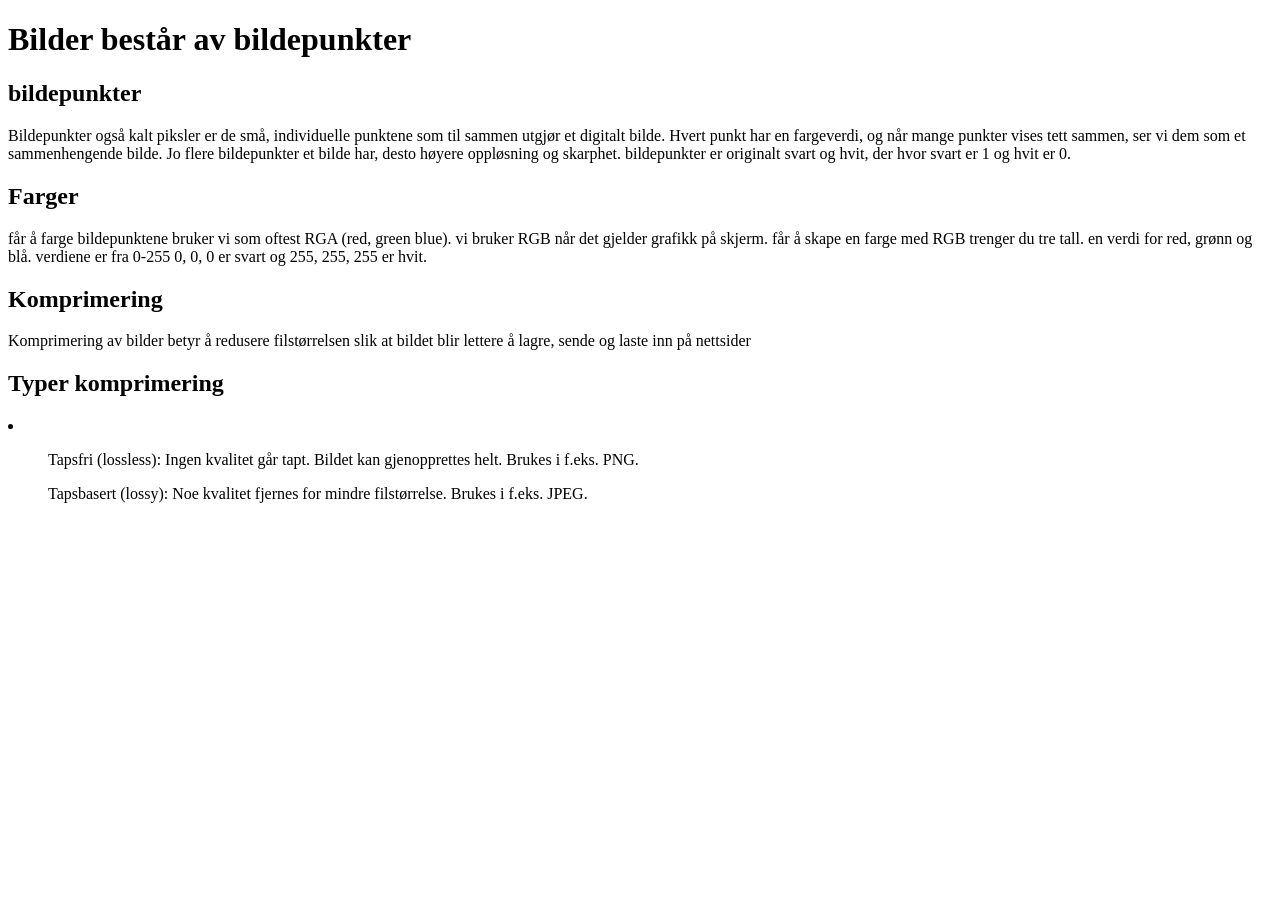
==== bilde-bildepunkt.html @ 81c157f1 "Create bilde-bildepunkt.html bilde nettside" ====
<!DOCTYPE html>
<html lang="en">

<head>
    <meta charset="UTF-8">
    <meta name="viewport" content="width=device-width, initial-scale=1.0">
    <title>Document</title>
</head>

<body>
    <h1>Bilder består av bildepunkter</h1>
    <h2>bildepunkter</h2>
    <p>Bildepunkter også kalt piksler er de små, individuelle punktene som til sammen utgjør et digitalt bilde. Hvert
        punkt har en fargeverdi, og når mange punkter vises tett sammen, ser vi dem som et sammenhengende bilde. Jo
        flere bildepunkter et bilde har, desto høyere oppløsning og skarphet. bildepunkter er originalt svart og hvit,
        der hvor svart er 1 og hvit er 0. </p>
    <p></p>


    <h2>Farger</h2>
    <p>får å farge bildepunktene bruker vi som oftest RGA (red, green blue). vi bruker RGB når det gjelder grafikk på
        skjerm. får å skape en farge med RGB trenger du tre tall. en verdi for red, grønn og blå. verdiene er fra 0-255
        0, 0, 0 er svart og 255, 255, 255 er hvit.</p>

    <h2>Komprimering</h2>
    <p>Komprimering av bilder betyr å redusere filstørrelsen slik at bildet blir lettere å lagre, sende og laste inn på
        nettsider</p>
    <h2>Typer komprimering</h2>
    <li>
        <ol>Tapsfri (lossless): Ingen kvalitet går tapt. Bildet kan gjenopprettes helt. Brukes i f.eks. PNG.</ol>
        <ol>Tapsbasert (lossy): Noe kvalitet fjernes for mindre filstørrelse. Brukes i f.eks. JPEG.</ol>
    </li>

</body>

</html>
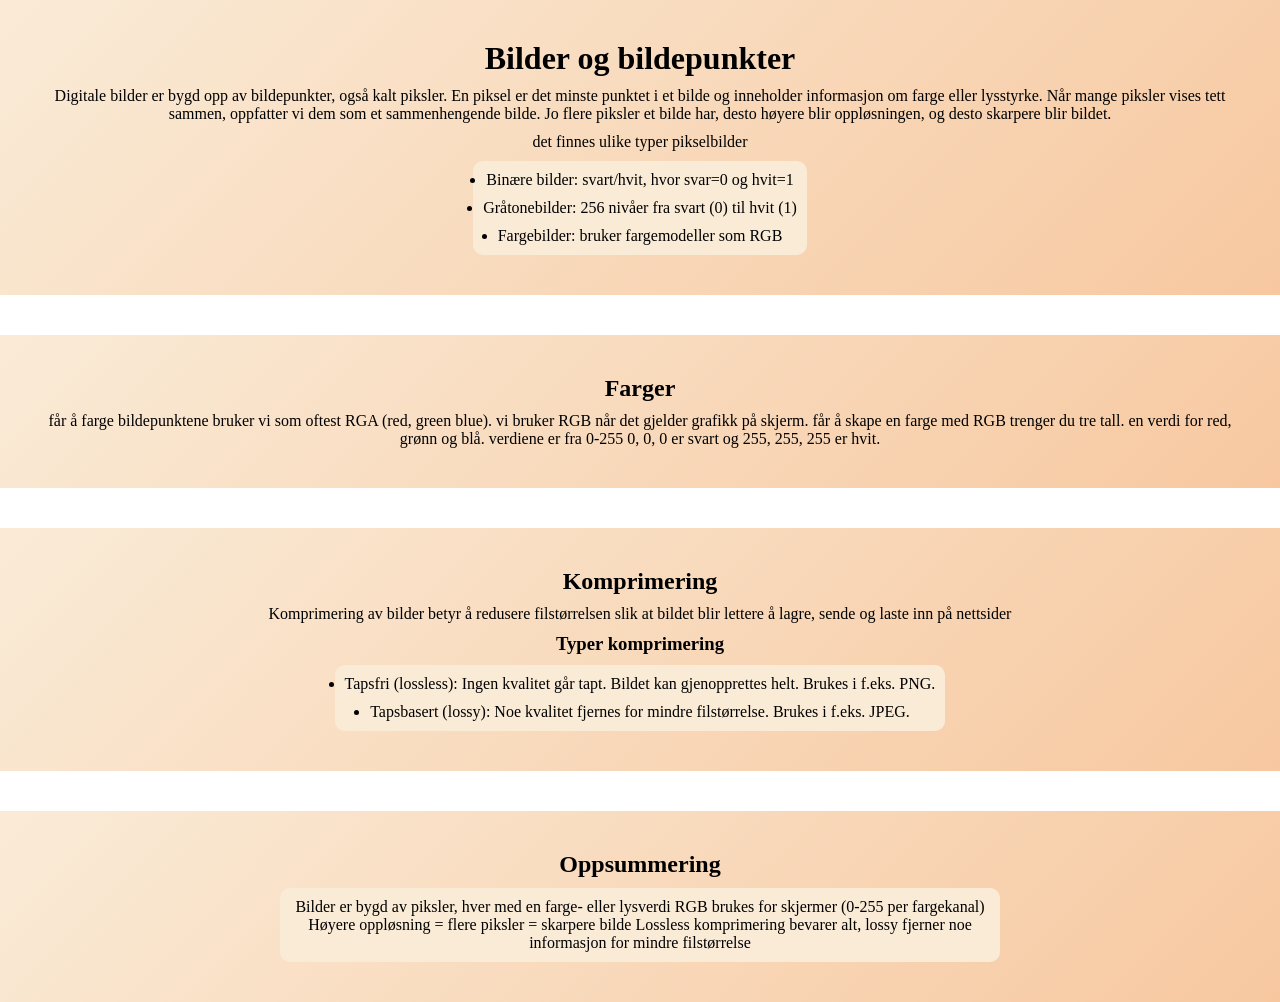
==== commit d3362710: "ferdig bilde side, med styling i css" ====
--- a/bilde-bildepunkt.html
+++ b/bilde-bildepunkt.html
@@ -5,31 +5,56 @@
     <meta charset="UTF-8">
     <meta name="viewport" content="width=device-width, initial-scale=1.0">
     <title>Document</title>
+    <link rel="stylesheet" href="style.css">
 </head>
 
 <body>
-    <h1>Bilder består av bildepunkter</h1>
-    <h2>bildepunkter</h2>
-    <p>Bildepunkter også kalt piksler er de små, individuelle punktene som til sammen utgjør et digitalt bilde. Hvert
-        punkt har en fargeverdi, og når mange punkter vises tett sammen, ser vi dem som et sammenhengende bilde. Jo
-        flere bildepunkter et bilde har, desto høyere oppløsning og skarphet. bildepunkter er originalt svart og hvit,
-        der hvor svart er 1 og hvit er 0. </p>
-    <p></p>
+    <div class="container">
+        <div class="bilder">
+            <h1>Bilder og bildepunkter</h1>
+            <p>Digitale bilder er bygd opp av bildepunkter, også kalt piksler. En piksel er det minste punktet i et bilde og
+                inneholder informasjon om farge eller lysstyrke. Når mange piksler vises tett sammen, oppfatter vi dem som
+                et
+                sammenhengende bilde. Jo flere piksler et bilde har, desto høyere blir oppløsningen, og desto skarpere blir
+                bildet. </p>
+            <p>det finnes ulike typer pikselbilder</p>
+            <ul>
+                <li>Binære bilder: svart/hvit, hvor svar=0 og hvit=1</li>
+                <li>Gråtonebilder: 256 nivåer fra svart (0) til hvit (1)</li>
+                <li>Fargebilder: bruker fargemodeller som RGB</li>
+            </ul>
+        </div>
+        <div class="farger">
+            <h2>Farger</h2>
+            <p>får å farge bildepunktene bruker vi som oftest RGA (red, green blue). vi bruker RGB når det gjelder grafikk
+                på
+                skjerm. får å skape en farge med RGB trenger du tre tall. en verdi for red, grønn og blå. verdiene er fra
+                0-255
+                0, 0, 0 er svart og 255, 255, 255 er hvit.</p>
+        </div>
+        <div class="komprimering">
+            <h2>Komprimering</h2>
+            <p>Komprimering av bilder betyr å redusere filstørrelsen slik at bildet blir lettere å lagre, sende og laste inn
+                på
+                nettsider</p>
+            <h3>Typer komprimering</h3>
+            <ul>
+                <li>Tapsfri (lossless): Ingen kvalitet går tapt. Bildet kan gjenopprettes helt. Brukes i f.eks. PNG.</li>
+                <li>Tapsbasert (lossy): Noe kvalitet fjernes for mindre filstørrelse. Brukes i f.eks. JPEG.</li>
+            </ul>
+        </div>
+        <div class="oppsumering">
+            <h2>Oppsummering</h2>
+            <ul>
+                </li>Bilder er bygd av piksler, hver med en farge- eller lysverdi</li>
+                </li>RGB brukes for skjermer (0-255 per fargekanal)</li>
+                </li>Høyere oppløsning = flere piksler = skarpere bilde</li>
+                </li>Lossless komprimering bevarer alt, lossy fjerner noe informasjon for mindre filstørrelse</li>
+            </ul>
+        </div>
+    </div>
 
 
-    <h2>Farger</h2>
-    <p>får å farge bildepunktene bruker vi som oftest RGA (red, green blue). vi bruker RGB når det gjelder grafikk på
-        skjerm. får å skape en farge med RGB trenger du tre tall. en verdi for red, grønn og blå. verdiene er fra 0-255
-        0, 0, 0 er svart og 255, 255, 255 er hvit.</p>
-
-    <h2>Komprimering</h2>
-    <p>Komprimering av bilder betyr å redusere filstørrelsen slik at bildet blir lettere å lagre, sende og laste inn på
-        nettsider</p>
-    <h2>Typer komprimering</h2>
-    <li>
-        <ol>Tapsfri (lossless): Ingen kvalitet går tapt. Bildet kan gjenopprettes helt. Brukes i f.eks. PNG.</ol>
-        <ol>Tapsbasert (lossy): Noe kvalitet fjernes for mindre filstørrelse. Brukes i f.eks. JPEG.</ol>
-    </li>
 
 </body>
 
--- a/style.css
+++ b/style.css
@@ -0,0 +1,102 @@
+:root{
+    --clr-primary-400: hsl(221, 53%, 46%);
+    --clr-secondary-500: hsl(198, 58%, 54%);
+
+    --clr-neutral-100: hsl(195, 50%, 97%);
+    --clr-neutral-200: hsl(197, 51%, 85%);
+    --clr-neutral-800: hsl(197, 20%, 18%);
+
+    --clr-accent-1: hsl(107, 38%, 60%);
+    --clr-accent-2: hsl(51, 38%, 60%);
+    --clr-accent-3: hsl(18, 38%, 60%);
+    --clr-accent-3: hsl(263, 38%, 60%);
+
+    --clr-padding-xs: 4px;
+    --clr-padding-s: 8px;
+    --clr-padding-m: 16px;
+    --clr-padding-l: 24px;
+}
+*{
+    box-sizing: border-box;
+    padding: 0;
+    border: 0;
+    margin: 0;
+}
+img{
+    width: 100%;
+    display: block;
+}
+
+
+
+.bilder{
+    display: flex;
+    flex-direction: column;
+    justify-content: center;
+    align-items: center;
+    gap: 10px;
+    text-align: center;
+    background: linear-gradient(135deg, antiquewhite 0%, #f7c8a0 100%);
+}
+
+
+.farger{
+    display: flex;
+    flex-direction: column;
+    justify-content: center;
+    align-items: center;
+    gap: 10px;
+    text-align: center;
+    padding-top: 30px;
+    background: linear-gradient(135deg, antiquewhite 0%, #f7c8a0 100%);
+}
+
+.komprimering{
+
+     display: flex;
+    flex-direction: column;
+    justify-content: center;
+    align-items: center;
+    gap: 10px;
+
+    text-align: center;
+    padding-top: 30px;
+    background: linear-gradient(135deg, antiquewhite 0%, #f7c8a0 100%);
+}
+.oppsumering{
+     display: flex;
+    flex-direction: column;
+    justify-content: center;
+    align-items: center;
+    gap: 10px;
+    padding-top: 30px;
+    background: linear-gradient(135deg, antiquewhite 0%, #f7c8a0 100%);
+}
+
+ul{
+    display: flex;
+    flex-direction: column;
+    text-align: center;
+    gap: 10px;
+    justify-content: center;
+    align-items: center;
+
+    background-color: antiquewhite;
+    padding: 10px;
+    border-radius: 10px;
+    max-width: 60%;
+    
+}
+
+.container{
+    display: flex;
+    flex-direction: column;
+    gap: 40px;
+    
+    
+}
+
+.container > *{
+    padding: 40px;
+    
+}
